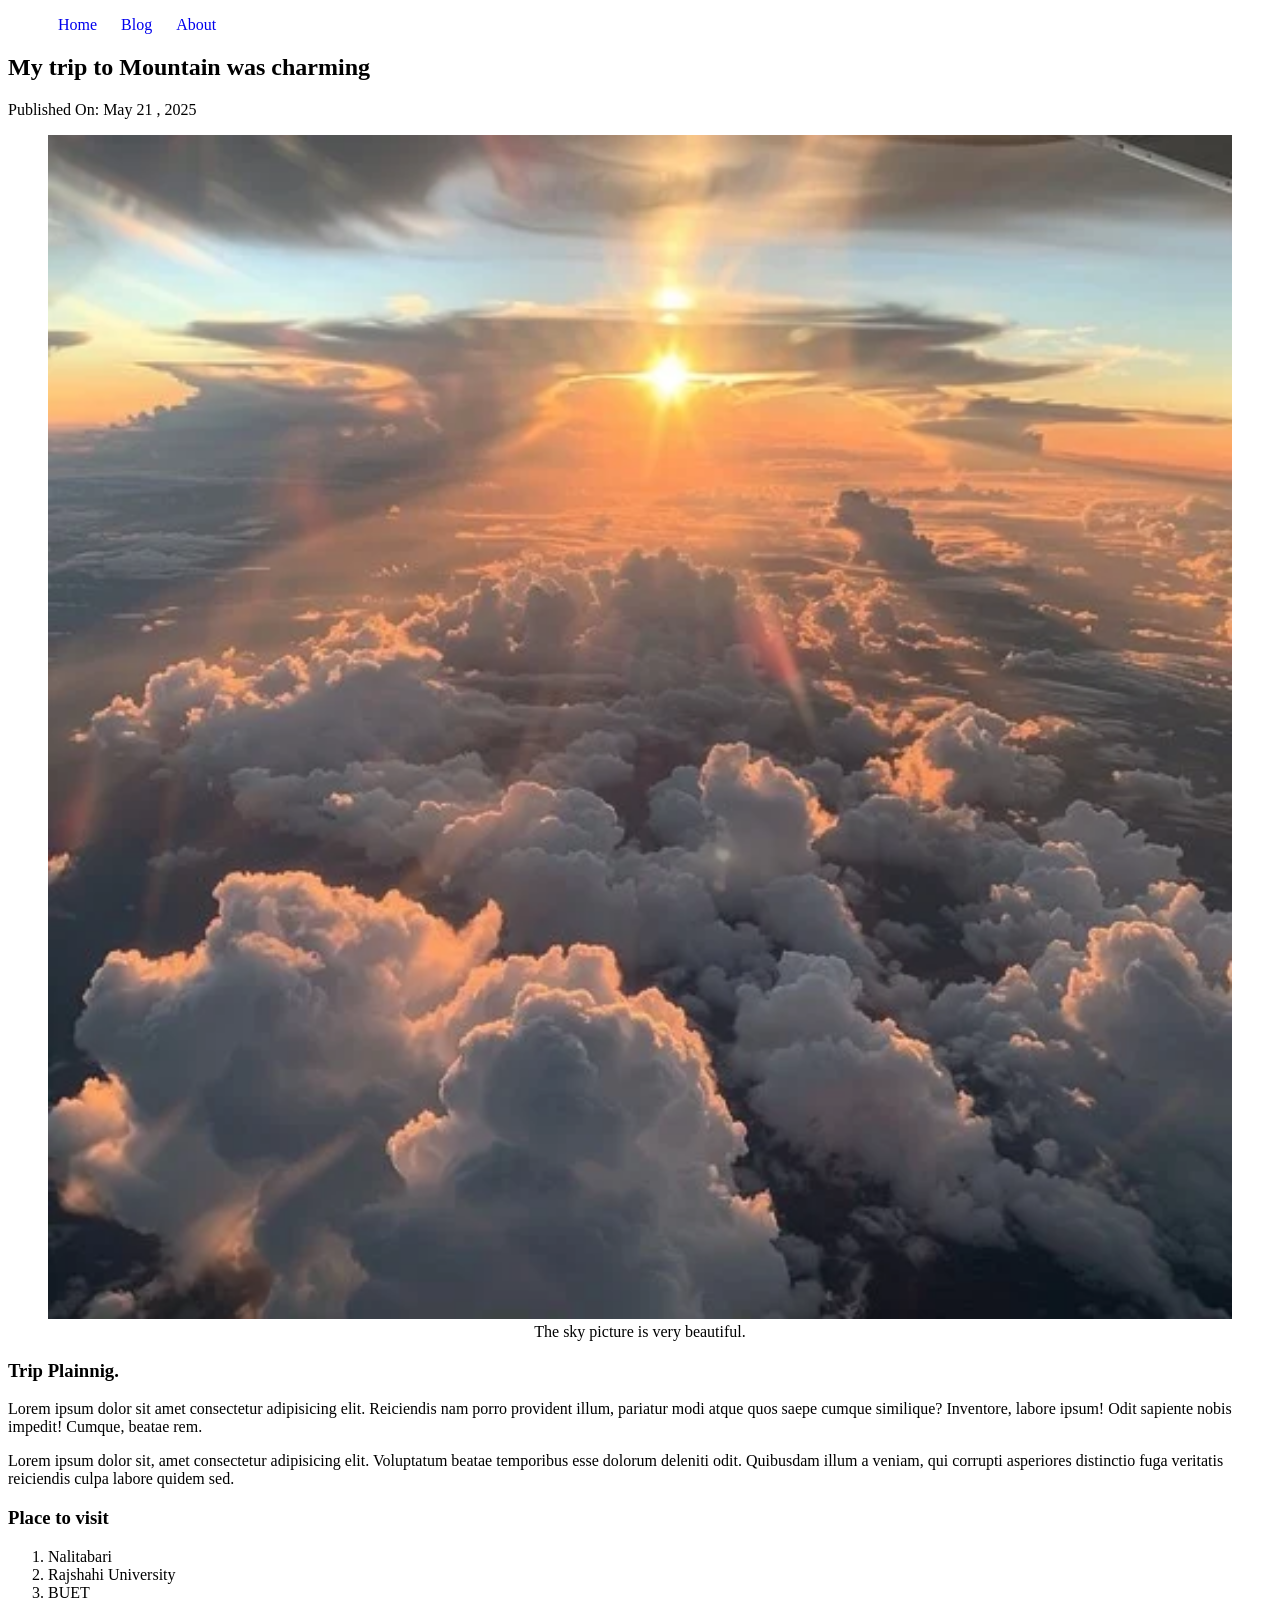
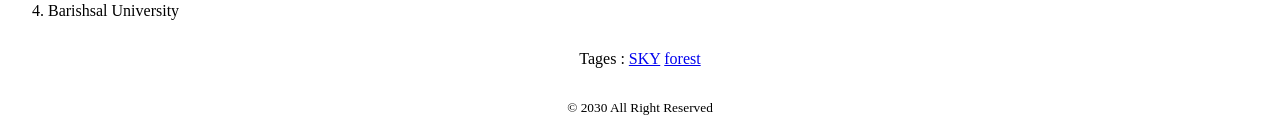
==== index.html @ b8ff2091 "All commit" ====
<!DOCTYPE html>
<html lang="en">
<head>
    <meta charset="UTF-8">
    <meta name="viewport" content="width=device-width, initial-scale=1.0">
    <title>html 5</title>
    <link rel="stylesheet" href="styles/blog.css">
</head>
<body>
     <header>
        <nav>
            <ul>
                <li> <a href="home.html"> Home</a></li>
                <li><a href="Blog.html">Blog</a></li>
                <li><a href="About.html">About</a></li>
            </ul>
        </nav>
     </header>
     <main>
        <article>
            <header>
                <h2>My trip to Mountain was charming</h2>
                <p>Published On: <time datetime="2025-05-21"> May 21 , 2025</time></p>
            </header>
            <figure>
                <img width="100%px" src="Assets/images/sky.png" alt="">
                <figcaption style="text-align: center;">The sky picture is very beautiful.</figcaption>
            </figure>
            <section>
                <h3>Trip Plainnig.</h3>
                <p>Lorem ipsum dolor sit amet consectetur adipisicing elit. Reiciendis nam porro provident illum, pariatur modi atque quos saepe cumque similique? Inventore, labore ipsum! Odit sapiente nobis impedit! Cumque, beatae rem.</p>
            </section>
            <section>
                <p>Lorem ipsum dolor sit, amet consectetur adipisicing elit. Voluptatum beatae temporibus esse dolorum deleniti odit. Quibusdam illum a veniam, qui corrupti asperiores distinctio fuga veritatis reiciendis culpa labore quidem sed.</p>
            </section>
            <section>
                <h3>Place to visit</h3>
                <ol>
                    <li>Nalitabari</li>
                    <li>Rajshahi University</li>
                    <li>BUET</li>
                    <li>Barishsal University</li>
                </ol>
            </section>
            <footer>
                <p>Tages :
                    <a href="sky.html">SKY</a>
                    <a href="forest">forest</a>
                </p>
            </footer>
        </article>

     </main>
     <footer>
        <p><small> &copy; 2030 All Right Reserved</small></p>
     </footer>
</body>
</html>
---- styles/blog.css ----
nav > ul > li{
    display: inline;
    margin: 10px;
    height: 200%;

}
li>a{
    text-decoration: none;
}
footer{
    margin-top: 30px;
    text-align: center;
}
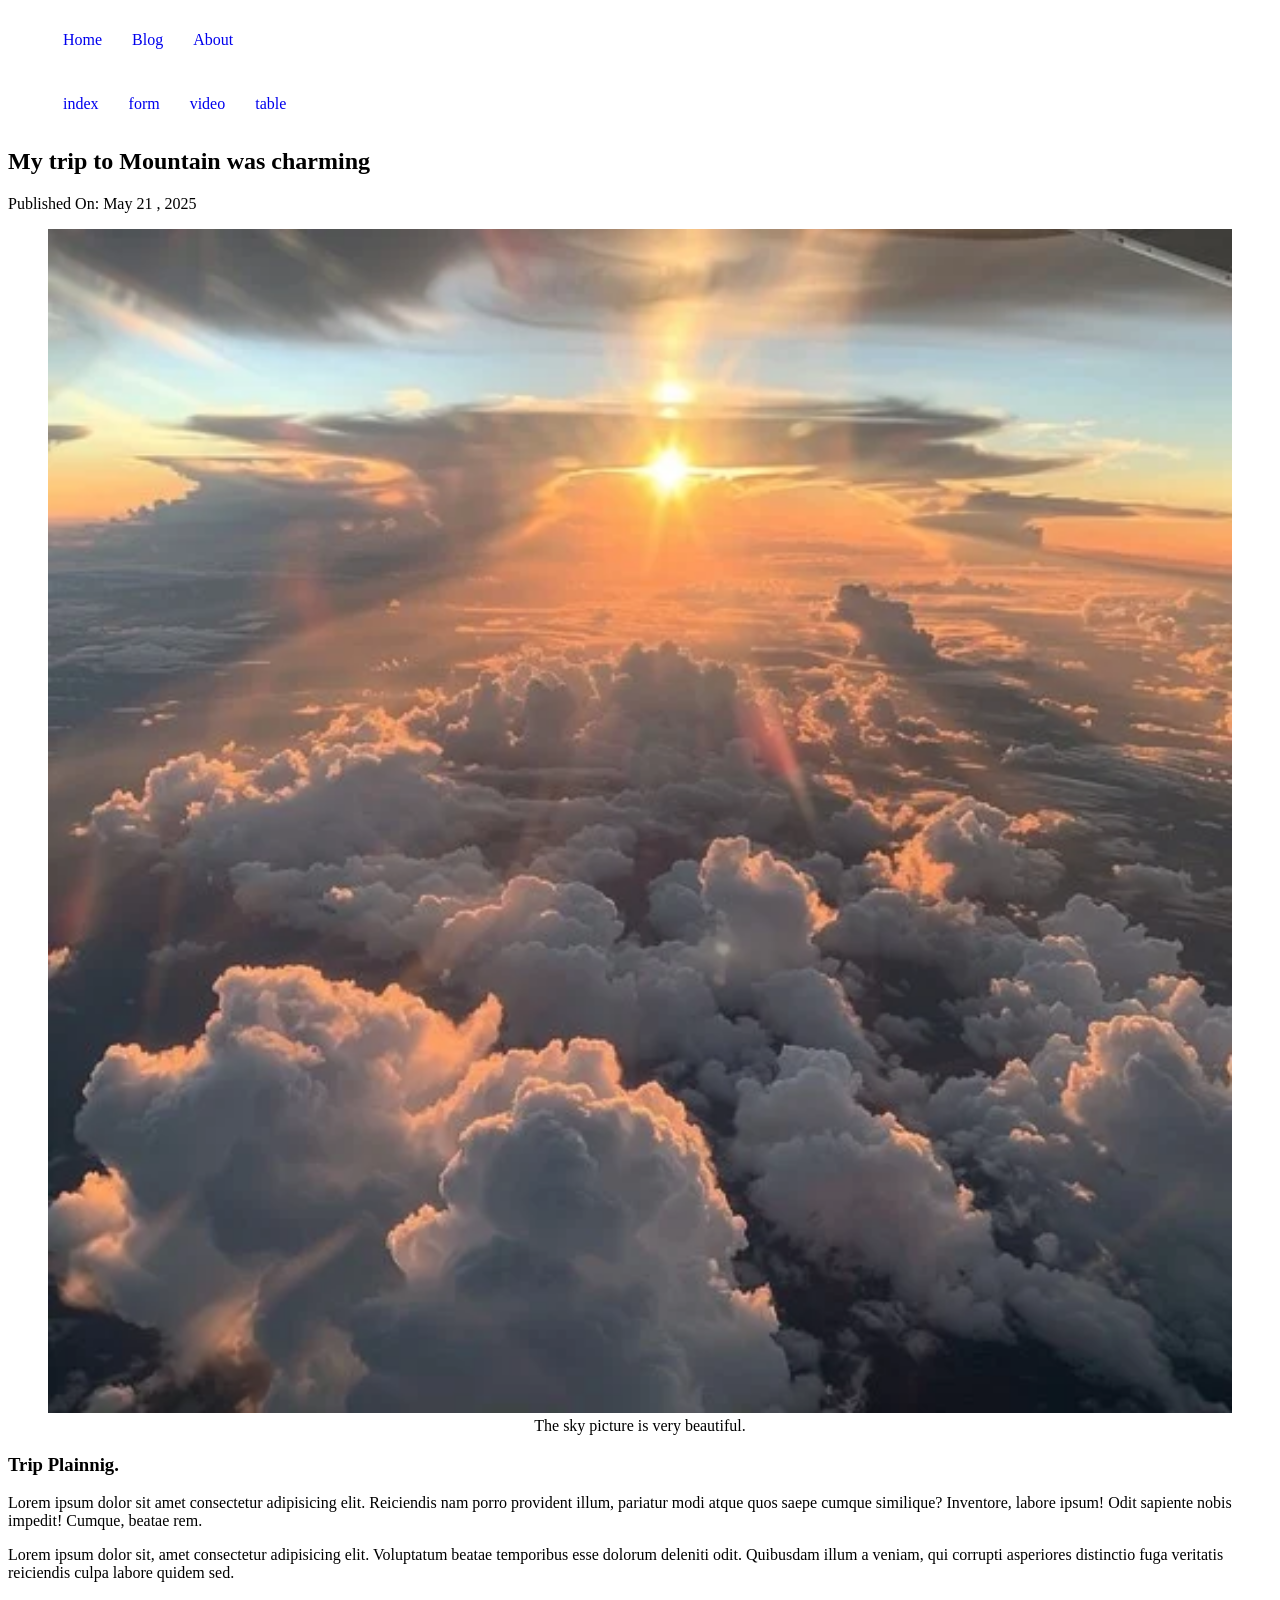
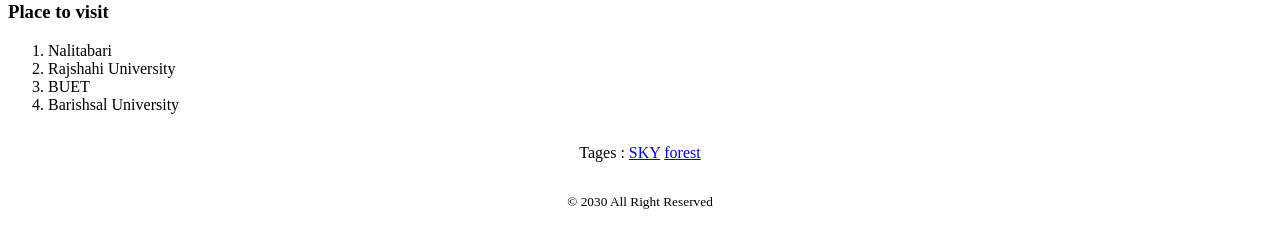
==== commit c6b358fc: "Video commit" ====
--- a/index.html
+++ b/index.html
@@ -5,6 +5,7 @@
     <meta name="viewport" content="width=device-width, initial-scale=1.0">
     <title>html 5</title>
     <link rel="stylesheet" href="styles/blog.css">
+    <link rel="stylesheet" href="styles/nav.css">
 </head>
 <body>
      <header>
@@ -16,6 +17,16 @@
             </ul>
         </nav>
      </header>
+     <header>
+        <nav>
+            <ul>
+                <li><a href="index.html">index</a></li>
+                <li><a href="form.html">form</a></li>
+                <li><a href="video.html">video</a></li>
+                <li><a href="table.html">table</a></li>
+            </ul>
+        </nav>
+    </header>
      <main>
         <article>
             <header>
--- a/styles/nav.css
+++ b/styles/nav.css
@@ -0,0 +1,15 @@
+nav >ul{
+    display: flex;
+}
+nav li{
+    list-style: none;
+    margin: 10px;
+    padding: 5px;
+}
+nav li a{
+    text-decoration: none;
+
+}
+nav li:hover{
+    background-color: lightgray;
+}
